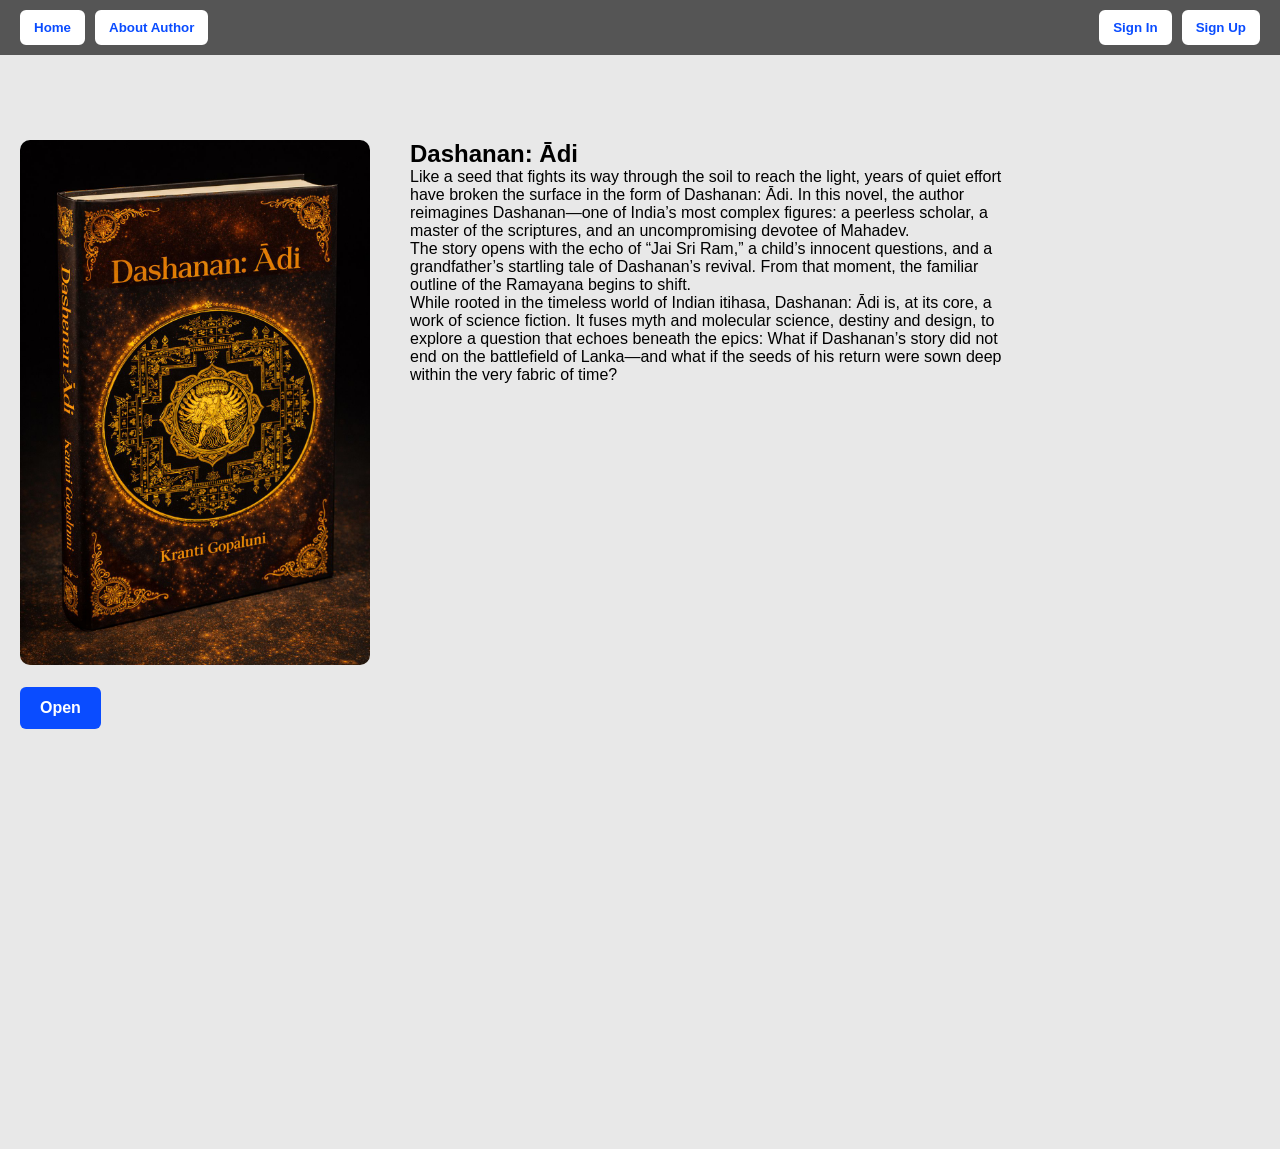
==== read.html @ 7023180e "Fix HTML encoding issues in read.html" ====
<!DOCTYPE html>
<html lang="en">
<head>
    <meta charset="UTF-8">
    <meta name="viewport" content="width=device-width, initial-scale=1.0">
    <title>Read Book</title>
    <link rel="stylesheet" href="style.css">
</head>

<body>

    <!-- TOP NAVIGATION BAR -->
    <nav class="navbar">
        <div class="nav-left">
            <button class="side-btn" onclick="location.href='index.html'">Home</button>
            <button class="side-btn" onclick="location.href='about.html'">About Author</button>
        </div>

        <div class="nav-right">
            <button class="auth-btn" onclick="openModal('signinModal')">Sign In</button>
            <button class="auth-btn" onclick="openModal('signupModal')">Sign Up</button>
        </div>
    </nav>

    <!-- SIGN IN MODAL -->
    <div id="signinModal" class="modal">
        <div class="modal-content">
            <span class="close" onclick="closeModal('signinModal')">&times;</span>
            <h2>Sign In</h2>
            <form>
                <input type="email" placeholder="Email" required>
                <input type="password" placeholder="Password" required>
                <button type="submit" class="submit-btn">Sign In</button>
            </form>
        </div>
    </div>

    <!-- SIGN UP MODAL -->
    <div id="signupModal" class="modal">
        <div class="modal-content">
            <span class="close" onclick="closeModal('signupModal')">&times;</span>
            <h2>Sign Up</h2>
            <form>
                <input type="text" placeholder="Full Name" required>
                <input type="email" placeholder="Email" required>
                <input type="password" placeholder="Password" required>
                <input type="password" placeholder="Confirm Password" required>
                <button type="submit" class="submit-btn">Create Account</button>
            </form>
        </div>
    </div>

    <!-- MAIN CONTENT -->
    <div style="margin-top:120px; padding: 20px; display: flex; gap: 40px;">

        <!-- LEFT SIDE BOOK IMAGE + OPEN BUTTON -->
        <div>
            <img src="book.jpg" width="350" style="border-radius: 10px;">

            <br><br>

            <!-- OPEN CHAPTER 1 PDF -->
            <button class="read-btn" onclick="window.open('chapter 1 doc.pdf', '_blank')">Open</button>
        </div>

        <!-- RIGHT SIDE DESCRIPTION -->
        <div style="max-width: 600px;">
            <h2>Dashanan: Ādi</h2>
            

            <p>
                Like a seed that fights its way through the soil to reach the light, years of quiet effort have broken the surface in the form of Dashanan: Ādi. 
                In this novel, the author reimagines Dashanan—one of India’s most complex figures: a peerless scholar, a master of the scriptures, and an uncompromising devotee of Mahadev.
            </p>

            <p>
                The story opens with the echo of “Jai Sri Ram,” a child’s innocent questions, and a grandfather’s startling tale of Dashanan’s revival. 
                From that moment, the familiar outline of the Ramayana begins to shift.
            </p>

            <p>
                While rooted in the timeless world of Indian itihasa, Dashanan: Ādi is, at its core, a work of science fiction. 
                It fuses myth and molecular science, destiny and design, to explore a question that echoes beneath the epics: What if Dashanan’s story did not end on the battlefield of Lanka—and what if the seeds of his return were sown deep within the very fabric of time?
            </p>
        </div>

    </div>

    <!-- INVISIBLE SPACER TO FORCE SCROLL -->
    <div style="height: 400px;"></div>

    <!-- POPUP FOR UNLOCKING CHAPTER 2 -->
    <div id="unlockPopup" style="
        display:none;
        position: fixed;
        bottom: 30px;
        right: 30px;
        background: white;
        padding: 20px;
        border-radius: 10px;
        box-shadow: 0 0 15px rgba(0,0,0,0.3);
        z-index: 3000;
        width: 260px;
    ">
        <h3>🔒 Unlock Chapter 2</h3>
        <p>Rent or buy the book to continue reading.</p>
        <button onclick="closeUnlockPopup()" style="
            background:#0a4cff;
            color:white;
            border:none;
            padding:10px 15px;
            border-radius:6px;
            cursor:pointer;
            width:100%;
            font-weight:600;
        ">Okay</button>
    </div>

    <!-- SCROLL DETECTION SCRIPT -->
    <script>
        let popupShown = false;

        window.addEventListener("scroll", function() {
            const scrollPosition = window.innerHeight + window.scrollY;
            const pageHeight = document
---- style.css ----
/* ------------------------- */
/* YOUR ORIGINAL CSS         */
/* ------------------------- */

* {
    margin: 0;
    padding: 0;
    box-sizing: border-box;
}

html, body {
    background-color: #e8e8e8;
    height: 100%;
    width: 100%;
}

body {
    font-family: Arial, sans-serif;
}

.author-section {
    display: flex;
    align-items: center;
    margin: 20px;
    background-color: #e8e8e8;
}

.author-section img {
    border-radius: 50%;
    width: 100px;
    height: 100px;
    margin-right: 20px;
}

.author-description {
    max-width: 600px;
}

@media (max-width: 768px) {
    .author-section {
        flex-direction: column;
        align-items: flex-start;
    }
    .author-section img {
        margin-bottom: 10px;
    }
}

/* NAVIGATION BAR */
.navbar {
    display: flex;
    justify-content: space-between;
    align-items: center;
    background: #555555;
    padding: 10px 20px;
    color: white;
    position: fixed;
    top: 0;
    width: 100%;
    z-index: 1000;
    flex-wrap: nowrap;
    box-sizing: border-box;
}

.nav-left button,
.nav-right button {
    padding: 8px 12px;
}

.nav-left {
    display: flex;
    align-items: center;
}

.nav-right {
    display: flex;
    align-items: center;
}

/* HOME / ABOUT AUTHOR BUTTONS */
.side-btn {
    background: #ffffff;
    color: #0a4cff;
    border: 2px solid #ffffff;
    padding: 10px 15px;
    margin-right: 10px;
    border-radius: 6px;
    cursor: pointer;
    font-weight: 600;
    transition: 0.3s;
}

.side-btn:hover {
    background: #dce6ff;
    border-color: #dce6ff;
}

/* SIGN IN / SIGN UP BUTTONS */
.auth-btn {
    background: #ffffff;
    color: #0a4cff;
    border: 2px solid #ffffff;
    padding: 10px 15px;
    margin-left: 10px;
    border-radius: 6px;
    cursor: pointer;
    font-weight: 600;
    transition: 0.3s;
}

.auth-btn:hover {
    background: #dce6ff;
    border-color: #dce6ff;
}

/* MODAL STYLING */
.modal {
    display: none;
    position: fixed;
    z-index: 2000;
    left: 0;
    top: 0;
    width: 100%;
    height: 100%;
    background: rgba(0,0,0,0.6);
}

.modal-content {
    background: white;
    margin: 10% auto;
    padding: 20px;
    width: 350px;
    border-radius: 10px;
}

.close {
    float: right;
    font-size: 24px;
    cursor: pointer;
}

input {
    width: 100%;
    padding: 10px;
    margin: 8px 0;
    border-radius: 6px;
    border: 1px solid #ccc;
    box-sizing: border-box;
}

.submit-btn {
    width: 100%;
    padding: 10px;
    background: #1a1a1a;
    color: white;
    border: none;
    border-radius: 6px;
    cursor: pointer;
}

.submit-btn:hover {
    background: #333;
}

/* READ BOOK BUTTON */
.read-btn {
    background: #0a4cff;
    color: white;
    padding: 12px 20px;
    border: none;
    border-radius: 6px;
    cursor: pointer;
    font-size: 16px;
    font-weight: 600;
    transition: 0.3s;
}

.read-btn:hover {
    background: #003ecb;
}

/* HERO SECTION - COMPACT */
.hero-section {
    display: flex;
    flex-direction: column;
    justify-content: center;
    align-items: center;
    text-align: center;
    width: 100%;
    padding-top: 70px;
    padding-bottom: 20px;
    background-color: #e8e8e8;
    min-height: auto;
}

.hero-title {
    font-size: 28px;
    font-weight: 700;
    color: #000000;
    margin: 10px 0 8px 0;
}

.hero-subtitle {
    font-size: 14px;
    color: #555555;
    margin: 0;
    font-weight: 400;
}

/* BOOK SECTION */
.book-section {
    background-color: #e8e8e8;
    padding: 20px;
}

/* Responsive Design */
@media (max-width: 768px) {
    .hero-section {
        padding-top: 65px;
        padding-bottom: 15px;
    }
    
    .hero-title {
        font-size: 22px;
    }
    
    .hero-subtitle {
        font-size: 12px;
    }
}
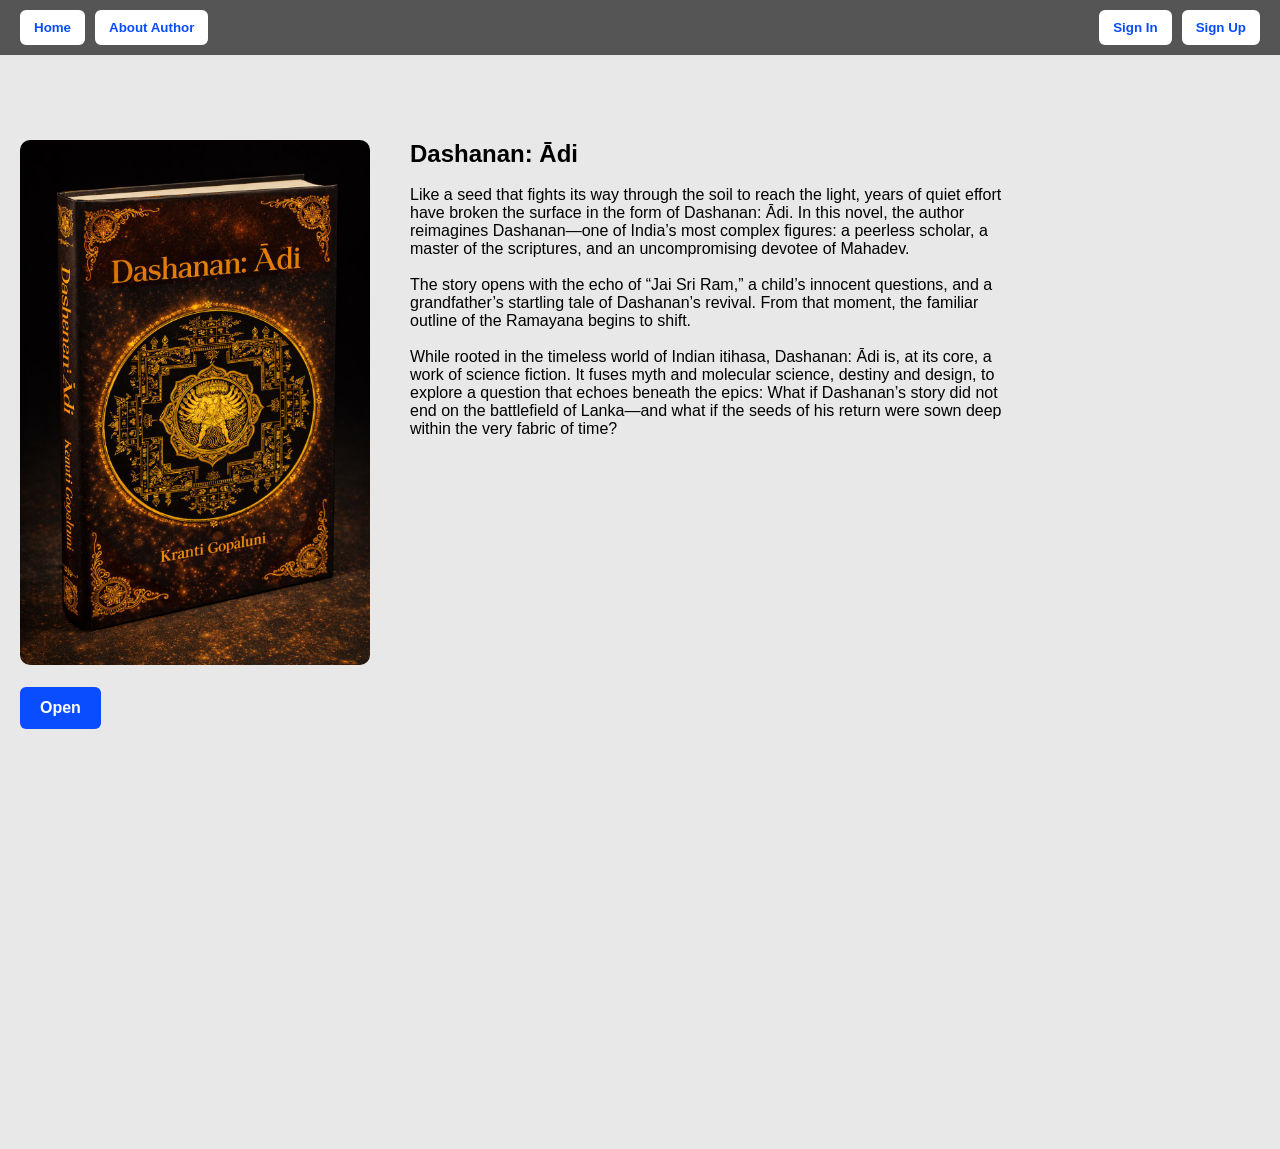
==== commit 12db8d58: "Refactor read.html structure and content" ====
--- a/read.html
+++ b/read.html
@@ -66,17 +66,20 @@
         <!-- RIGHT SIDE DESCRIPTION -->
         <div style="max-width: 600px;">
             <h2>Dashanan: Ādi</h2>
+            <br>
             
 
             <p>
                 Like a seed that fights its way through the soil to reach the light, years of quiet effort have broken the surface in the form of Dashanan: Ādi. 
                 In this novel, the author reimagines Dashanan—one of India’s most complex figures: a peerless scholar, a master of the scriptures, and an uncompromising devotee of Mahadev.
             </p>
+                 <br>
 
             <p>
                 The story opens with the echo of “Jai Sri Ram,” a child’s innocent questions, and a grandfather’s startling tale of Dashanan’s revival. 
                 From that moment, the familiar outline of the Ramayana begins to shift.
             </p>
+             <br>
 
             <p>
                 While rooted in the timeless world of Indian itihasa, Dashanan: Ādi is, at its core, a work of science fiction. 
